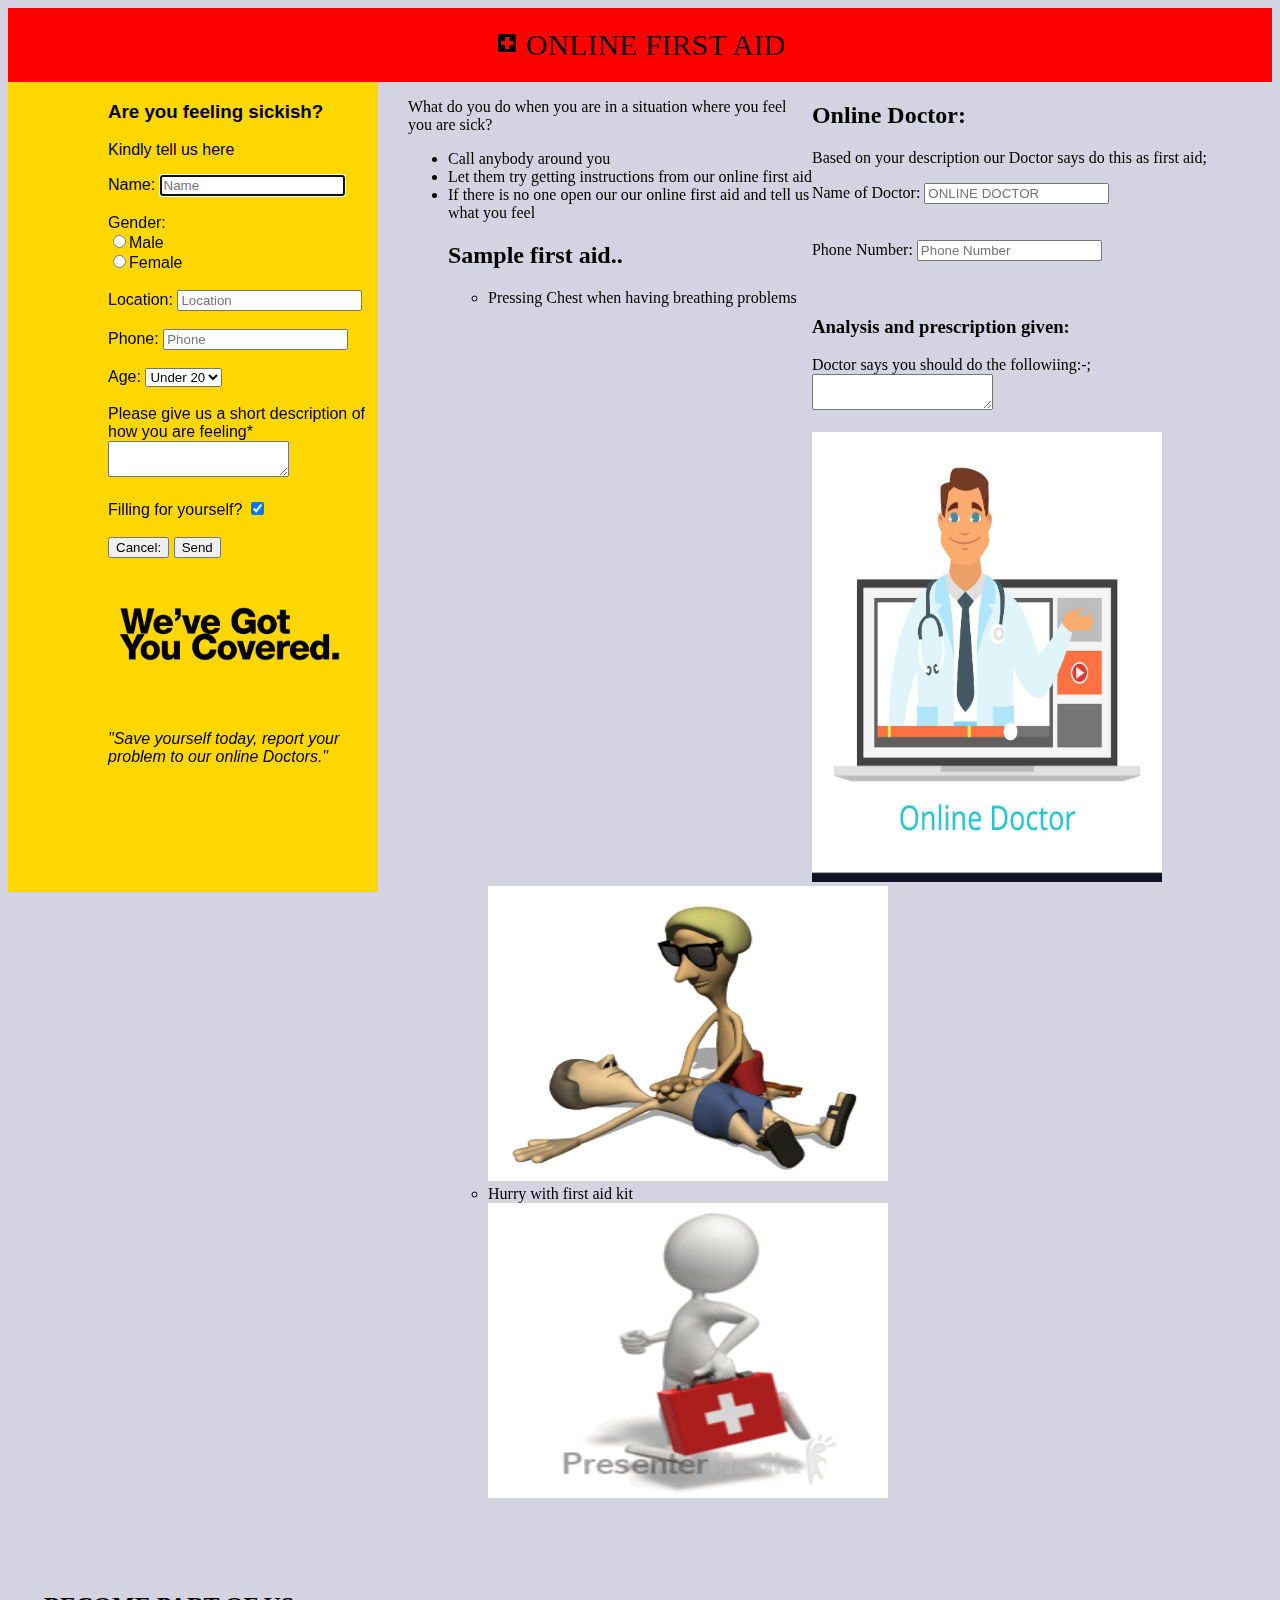
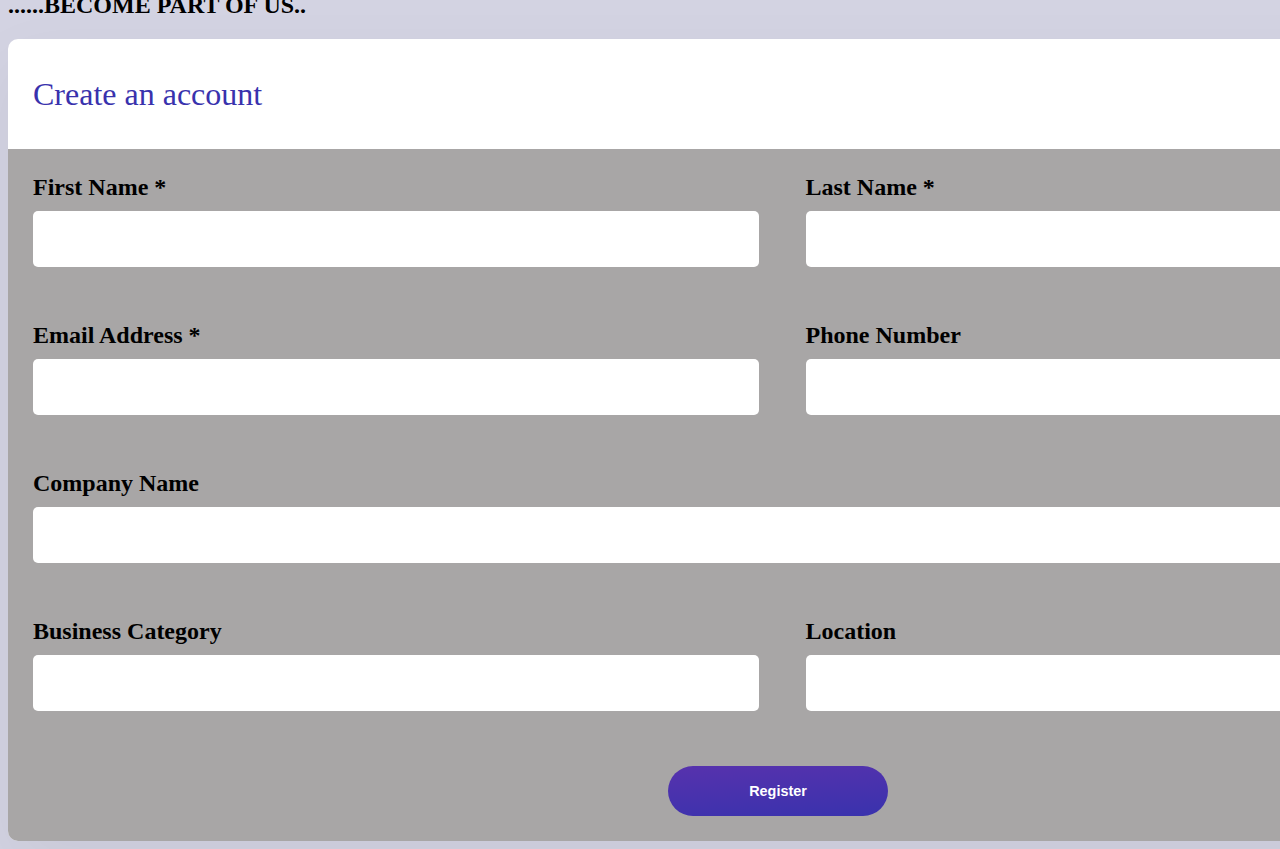
==== aid.html @ 3d76838a "Merge pull request #1 from mmbukane-shy6/master" ====
<!DOCTYPE html>
<html lang="en">
<head>
    <meta charset="UTF-8">
    <meta name="viewport" content="width=device-width, initial-scale=1.0">
    <meta http-equiv="X-UA-Compatible" content="ie=edge">
    <link rel="stylesheet" href="aid.css">
    <link href="https://fonts.googleapis.com/icon?family=Material+Icons" rel="stylesheet">
    <link rel="stylesheet" href="Chatbox.css" type="text/css">
    <link href="https://stackpath.bootstrapcdn.com/font-awesome/4.7.0/css/font-awesome.min.css" rel="stylesheet">
    <title>Online First Aid</title>
</head>
<body>
        <div d="onlinefirstaid"> 
        <div class="body">
        <div id="heady">
            <i class="material-icons">local_hospital</i>
            ONLINE FIRST AID
        </div>
       <div class="patient">
        <h3>Are you feeling sickish?</h3>
        <p>Kindly tell us here</p>
        <form id="form-user" action="#" method="post">
            <div class="form-box error" data-errormsg="">
                <label for="input-name">Name:</label>
                <input type="text" id="input-name" autofocus placeholder="Name" tabindex="1"/>        
            </div>
            <br>
            <div class="form-box" data-errormsg="">
                <label for="input-gender">Gender:</label><br>
                <input type="radio" name="gender" value="Male">Male<br>
                <input type="radio" name="gender" value="Female">Female<br>
            </div>
            <br>
        
            <div class="form-box" data-errormsg="">
                <label for="input-location">Location:</label>
                <input type="text" id="input-location" autofocus placeholder="Location" tabindex=2/>        
            </div>
            <br>
            <div class="form-box" data-errormsg="">
                <label for="input-phone">Phone:</label>
                <input type="text" id="input-phone" autofocus placeholder="Phone" tabindex="3"/>        
            </div>
            <br>
            <div class="form-box" data-errormsg="">
                <label for="input-age">Age:</label>
                <select id="input-age" tabindex="4">
                    <option value="0">Under 20</option>
                    <option value="1">20-30</option>
                    <option value="2">40-50</option>
                    <option value="3">Over 50</option>
                </select>  
            </div>
            <br>
            <lebel for="message">Please give us a short description of how you are feeling*</lebel>
            <br>
            <textarea id="message"></textarea>
            <br>
            <br>
            <div class="form-box" data-errormsg="">
                <label for="input-filling">Filling for yourself?</Filling for yourself?>
                <input type="checkbox" id="filling"  tabindex="5" checked/>        
            </div>
            <br>
            <div class="form-box">
                <button id="button-cancel">Cancel:</button>
                <button id="button-send">Send</button>
            </div>     
            
        </form>
        <img src="covered.img" height="=120px" width=240px>
        <p><em>"Save yourself today, report your problem to our online Doctors."</em></p>

       </div>
        
        <div class="doctor">
            <h2>Online Doctor:</h2>
            <p>Based on your description our Doctor says do this as first aid;</p>
            <div class="form-box error" data-errormsg="">
                <label for="input-name">Name of Doctor:</label>
                <input type="text" id="input-name" autofocus placeholder="ONLINE DOCTOR" tabindex="1"/>        
            </div>
            <br>
            <br>
            <div class="form-box" data-errormsg="">
              <label for="input-phone">Phone Number:</label>
              <input type="text" id="input-phone" autofocus placeholder="Phone Number" tabindex="3"/>        
          </div>
          <br>
          <br>
            <h3>Analysis and prescription given:</h3>
            <lebel for="message">Doctor says you should do the followiing:-;</lebel>
            <br>
            <textarea id="message"></textarea>
            <br>
            <br>
            <div>
            <img src="onlinedoctor.jpg" height="450px" width="350px" alt="">
            </div>
            
        </div>
        <div id="instructions">
            <p>What do you do when you are in a situation where you feel you are sick?</p>
            <ul>
                <li>Call anybody around you</li>
                <li>Let them try getting instructions from our online first aid </li>
                <li>If there is no one open our our online first aid and tell us what you feel</li>
                <h2>Sample first aid..</h2>
                <ul>
                    <li>Pressing Chest when having breathing problems</li>
                    <img src="aid.gif" height="295px" width="400px">
                    <br>
                    <li>Hurry with first aid kit</li>
                    <img src="hurry.gif" height="295px" width="400px">
                </ul>
            </ul>
        </div>
        
        </div>
    </div>
    
    <br>
    <br>
    <br>
    <div id="feedback">
      <h2>......BECOME PART OF US..</h2>
      <div class="wrapper">
        <div class="form">
          <h1 class="title">Create an account </h1>
    
          <form action="#" class="myform">
            <div class="control-from">
              <label for="firstname">First Name *</label>
              <input type="text" id="firstname" value="">
            </div>
    
            <div class="control-from">
              <label for="lastname">Last Name *</label>
              <input type="text" id="lastname" value="" required="">
            </div>
    
            <div class="control-from">
              <label for="emailaddress">Email Address *</label>
              <input type="text" id="emailaddress" value="" required="">
            </div>
    
            <div class="control-from">
              <label for="phonenumber">Phone Number</label>
              <input type="phone" id="phonenumber" value=" " required="">
            </div>
    
            <div class="full-width">
              <label for="companyname">Company Name</label>
              <input type="text" id="companyname" value="" required="">
            </div>
    
            <div class="control-from">
              <label for="businesscategory">Business Category</label>
              <input type="text" id="businesscategory" value=" " required="">
            </div>
    
            <div class="control-from">
              <label for="location">Location </label>
              <input type="text" id="location" value=" " required="">
            </div>
    
            <div class="button">
              <button id="register">Register</button>
            </div>
            </form>
        </div>

          </form>
        </div>
      </div>    
        
      <script src="js/main.js"></script>
    </div>

</body>
</html>
---- aid.css ----
body{
    overflow-x: hidden;
    overflow-y: scroll;

}

.body{
    padding: 0;
    overflow-x: hidden;
    overflow-y: scroll;
}
nav ul{
    list-style-type: none;
    margin: 0;
    padding: 0;    
}
li a {
    display: block;
    width: 100%;
    padding: 8px 16px;
}
li a:hover {
    background-color: #555;
    color: white;
}
nav li{
    display: inline;
}
  

#heady{
    background-color: red;
    text-align: center;
    padding: 20px;
    font-size: 30px;   
     
}
.patient{
    float: left;
    padding-left: 100px;
    width: 270px;
    background-color: gold;
    height: 810px;
    font-family: sans-serif;
    color: black;
}

.doctor{
    float: right;
    padding-right: 65px;
}

#instructions{
padding-left: 400px;
color: black;
}



.wrapper {
  width: 700px;
  background: #FFF;
  border-radius:  10px;
  box-shadow: 0 25px 70px rgba(0,0,0,.05);
  overflow: hidden;
  width: 1570px;

}

h1.title {
  padding: 15px 0;
  margin-left: 25px;
  font-weight: normal;
  color: rgba(57,50,173,1)
}

.form {
  width: 700px;
}

.myform {
  background: rgb(168, 166, 166);
  width: 1490px;
  padding: 25px;
  display: grid;
  grid-template-columns: 1fr 1fr;
  grid-gap: 55px
}

.myform label {
  display: block;
  color: black;
  font-weight: bold;
  font-size: 24px;
  margin-bottom: 10px;
}

.myform input {
  border: 0;
  outline: 0;
  height: 50px;
  background: #FFF;
  width: 100%;
  border-radius: 5px;
  color: #155BDA;
  font-weight: 700;
  font-size: .9rem;
  text-indent: 15px;
  border: 2px solid transparent;
  transition: border 250ms;
}

.full-width {
  grid-column: -1 / 1
}

.button {
  grid-column: -1 / 1;
  display: flex;
  justify-content: center;
}

.button button {
  border: 0;
  outline: 0;
  width: 220px;
  height: 50px;
  border-radius: 50px;
  color: #FFF;
  font-weight: bold;
  font-size: .9rem;
  cursor: pointer;
  background: linear-gradient(356deg, rgba(57,50,173,1) 0%, rgba(87,50,173,1) 100%);
}

.button button:hover {
  background: rgba(57,50,173,1);
}

#feedback{
    width: 100%;
    padding-left: 0px;
}

#feedback h2{
    text-align: justify;
}

body{
  background-color: rgb(211, 211, 226);
  background-repeat: no-repeat;
  background-size: cover;
}
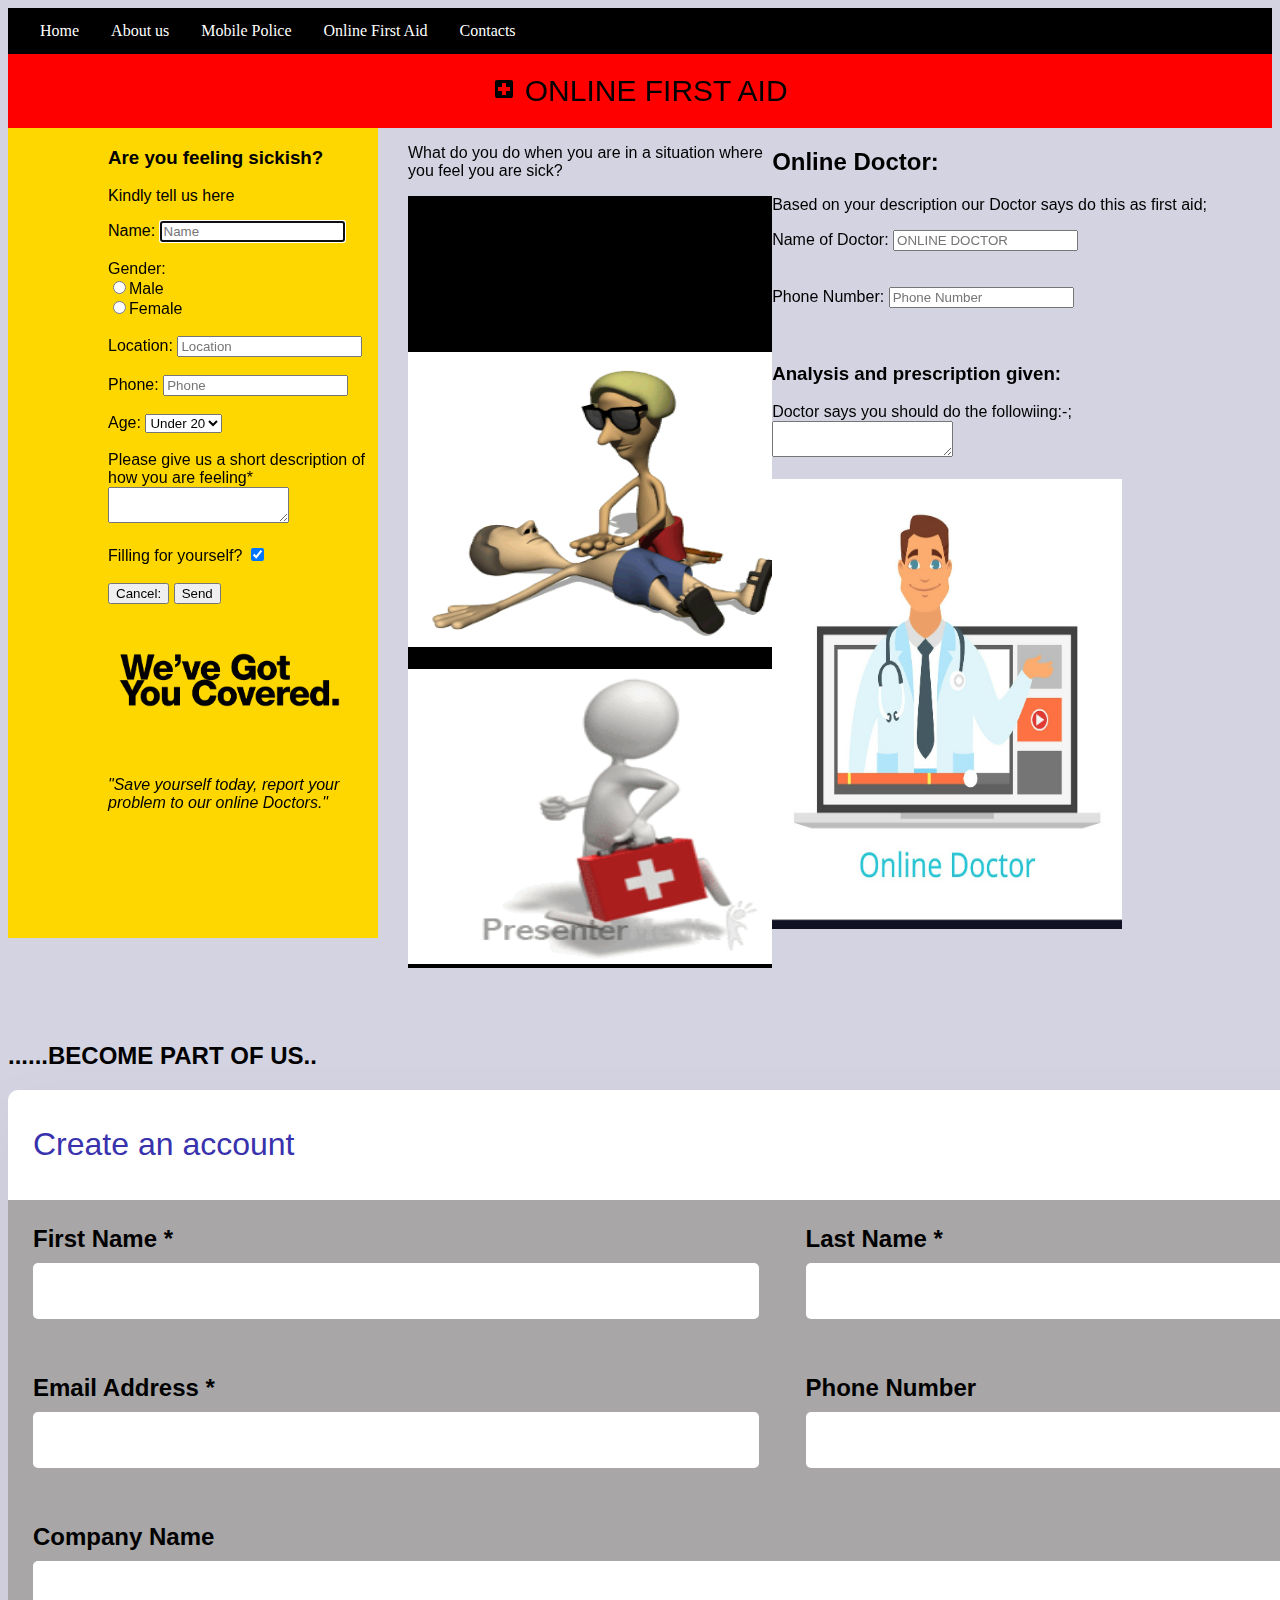
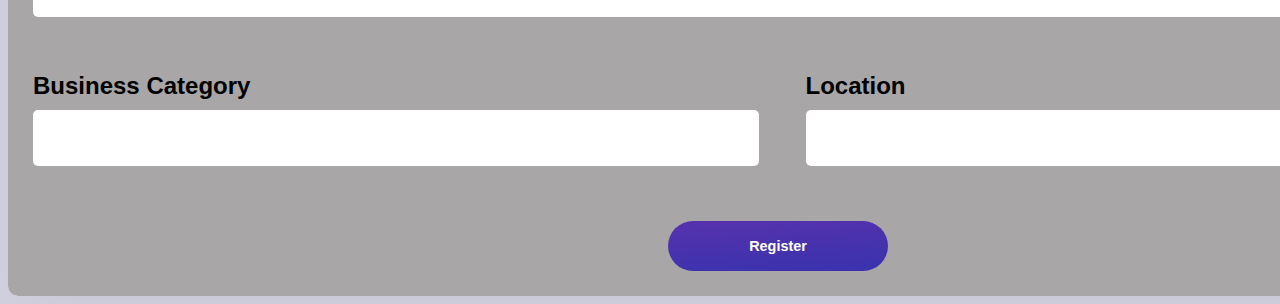
==== commit 80066b4f: "added a navbar to each page" ====
--- a/aid.html
+++ b/aid.html
@@ -8,9 +8,21 @@
     <link href="https://fonts.googleapis.com/icon?family=Material+Icons" rel="stylesheet">
     <link rel="stylesheet" href="Chatbox.css" type="text/css">
     <link href="https://stackpath.bootstrapcdn.com/font-awesome/4.7.0/css/font-awesome.min.css" rel="stylesheet">
+    <link rel="stylesheet" type=text/css href="index.css">
     <title>Online First Aid</title>
 </head>
 <body>
+  <nav>
+    <ul>
+        <li><a href="index.html">Home</a></li>
+        <li><a href="#about">About us</a></li>
+        <li><a href="mobile.html">Mobile Police</a>
+        <li>
+        <li><a href="aid.html">Online First Aid</a>
+        <li>
+        <li><a href="contacs.html">Contacts</a></li>
+    </ul>
+</nav>
         <div d="onlinefirstaid"> 
         <div class="body">
         <div id="heady">
--- a/index.css
+++ b/index.css
@@ -0,0 +1,73 @@
+ul {
+    list-style-type: none;
+    margin: 0;
+    padding: 0;
+    overflow: hidden;
+    background-color:black;
+  }
+  
+  li {
+    float: left;
+  }
+  
+  li a {
+    display: block;
+    color: white;
+    text-align: center;
+    padding: 14px 16px;
+    text-decoration: none;
+   
+  }
+  #home{background-color: darkred;}
+  header{
+    text-align: center;
+    font-size: 40px;
+    font-family: 'Cabin', sans-serif;
+
+
+    color: black;
+    padding-left: 0px;
+    padding-right:0px;
+    background-color:maroon;
+    border: 1px solid;
+    box-shadow: black;
+height: 70px;
+font-size: 35px;
+font-family: 'Righteous', cursive;
+
+
+  }
+ body #home img{
+    height:35em;
+    width:125%;
+    padding-left: 35px;
+    padding-right: 35px;
+      display: block;
+      margin-left: auto;
+      margin-right: auto;
+      width: 100%;
+      height: 37em;
+      }
+      
+      div{
+        font-family: 'Barlow', sans-serif;
+
+      }
+     #history{
+       padding-right:60px;
+     }
+     #vission{
+       padding-right: 40px;
+
+     }
+     #core{
+       padding-left: 40px;
+       text-align: center;
+     }
+     th{
+       font-size: 35px;
+       font-family: 'Libre Baskerville', serif;
+
+
+
+     }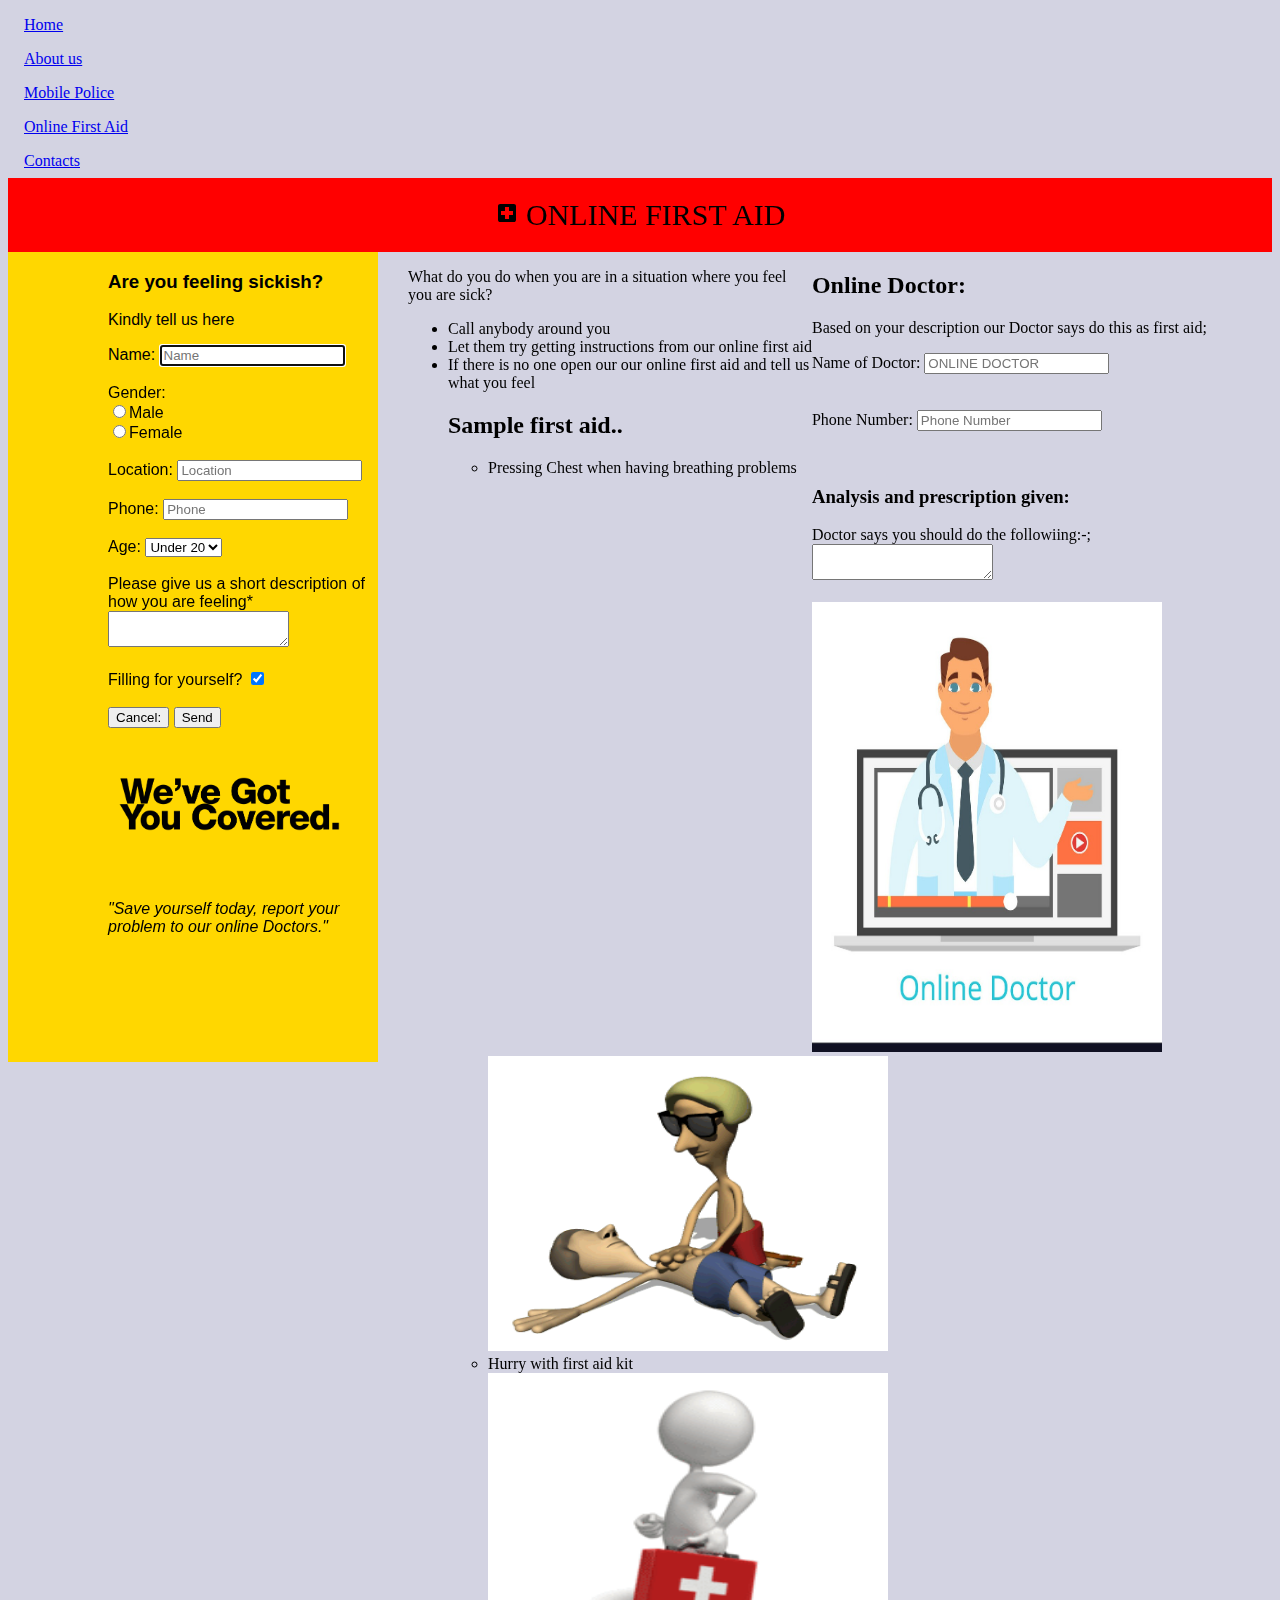
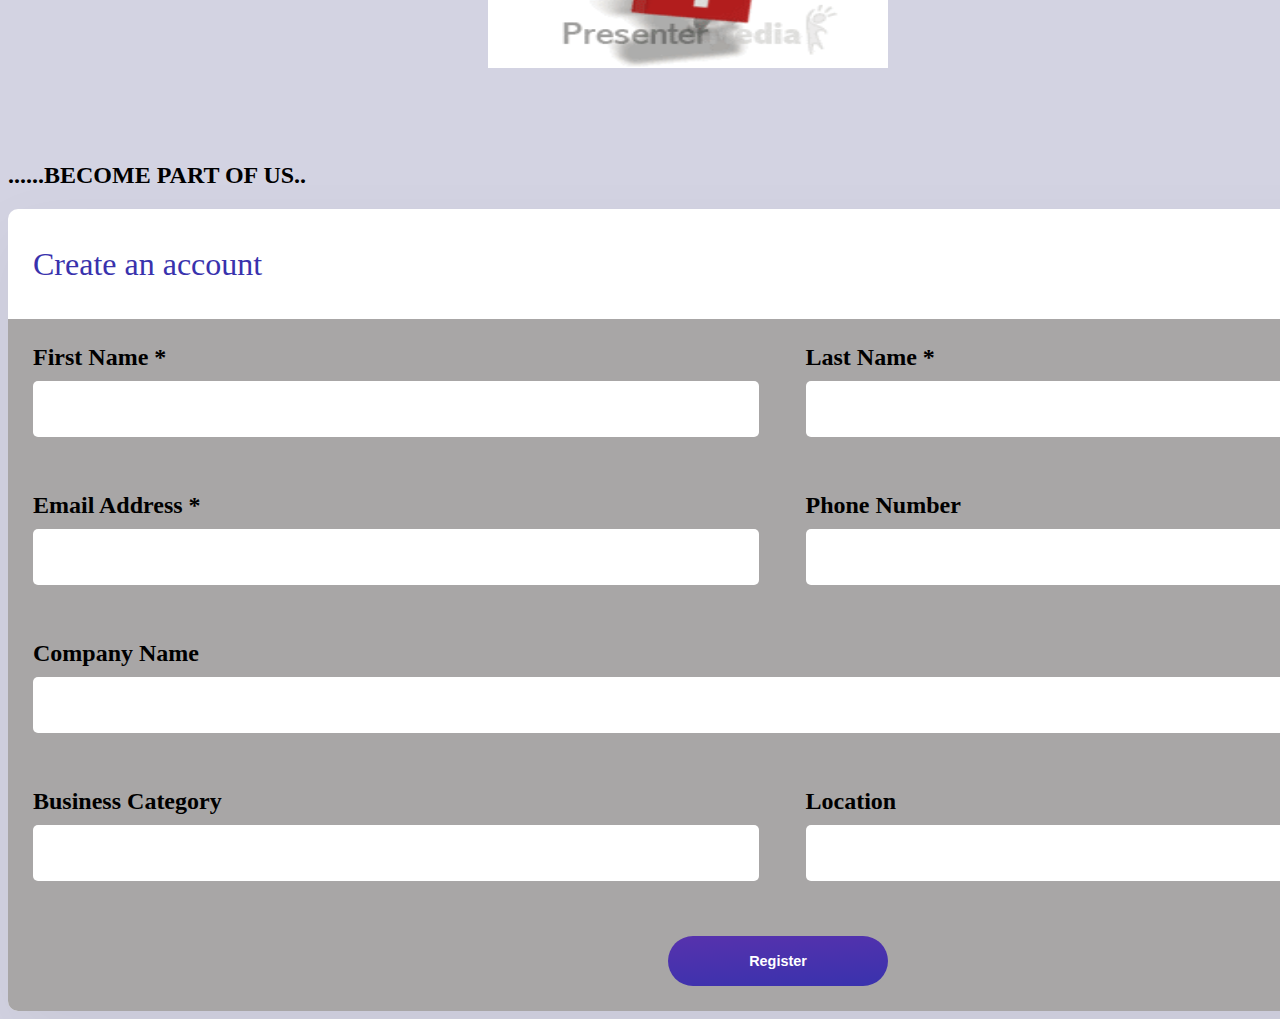
==== commit 8bf49d0e: "made changes" ====
--- a/aid.html
+++ b/aid.html
@@ -8,7 +8,7 @@
     <link href="https://fonts.googleapis.com/icon?family=Material+Icons" rel="stylesheet">
     <link rel="stylesheet" href="Chatbox.css" type="text/css">
     <link href="https://stackpath.bootstrapcdn.com/font-awesome/4.7.0/css/font-awesome.min.css" rel="stylesheet">
-    <link rel="stylesheet" type=text/css href="index.css">
+    <link rel="stylesheet" type=text/css href="aid.css">
     <title>Online First Aid</title>
 </head>
 <body>
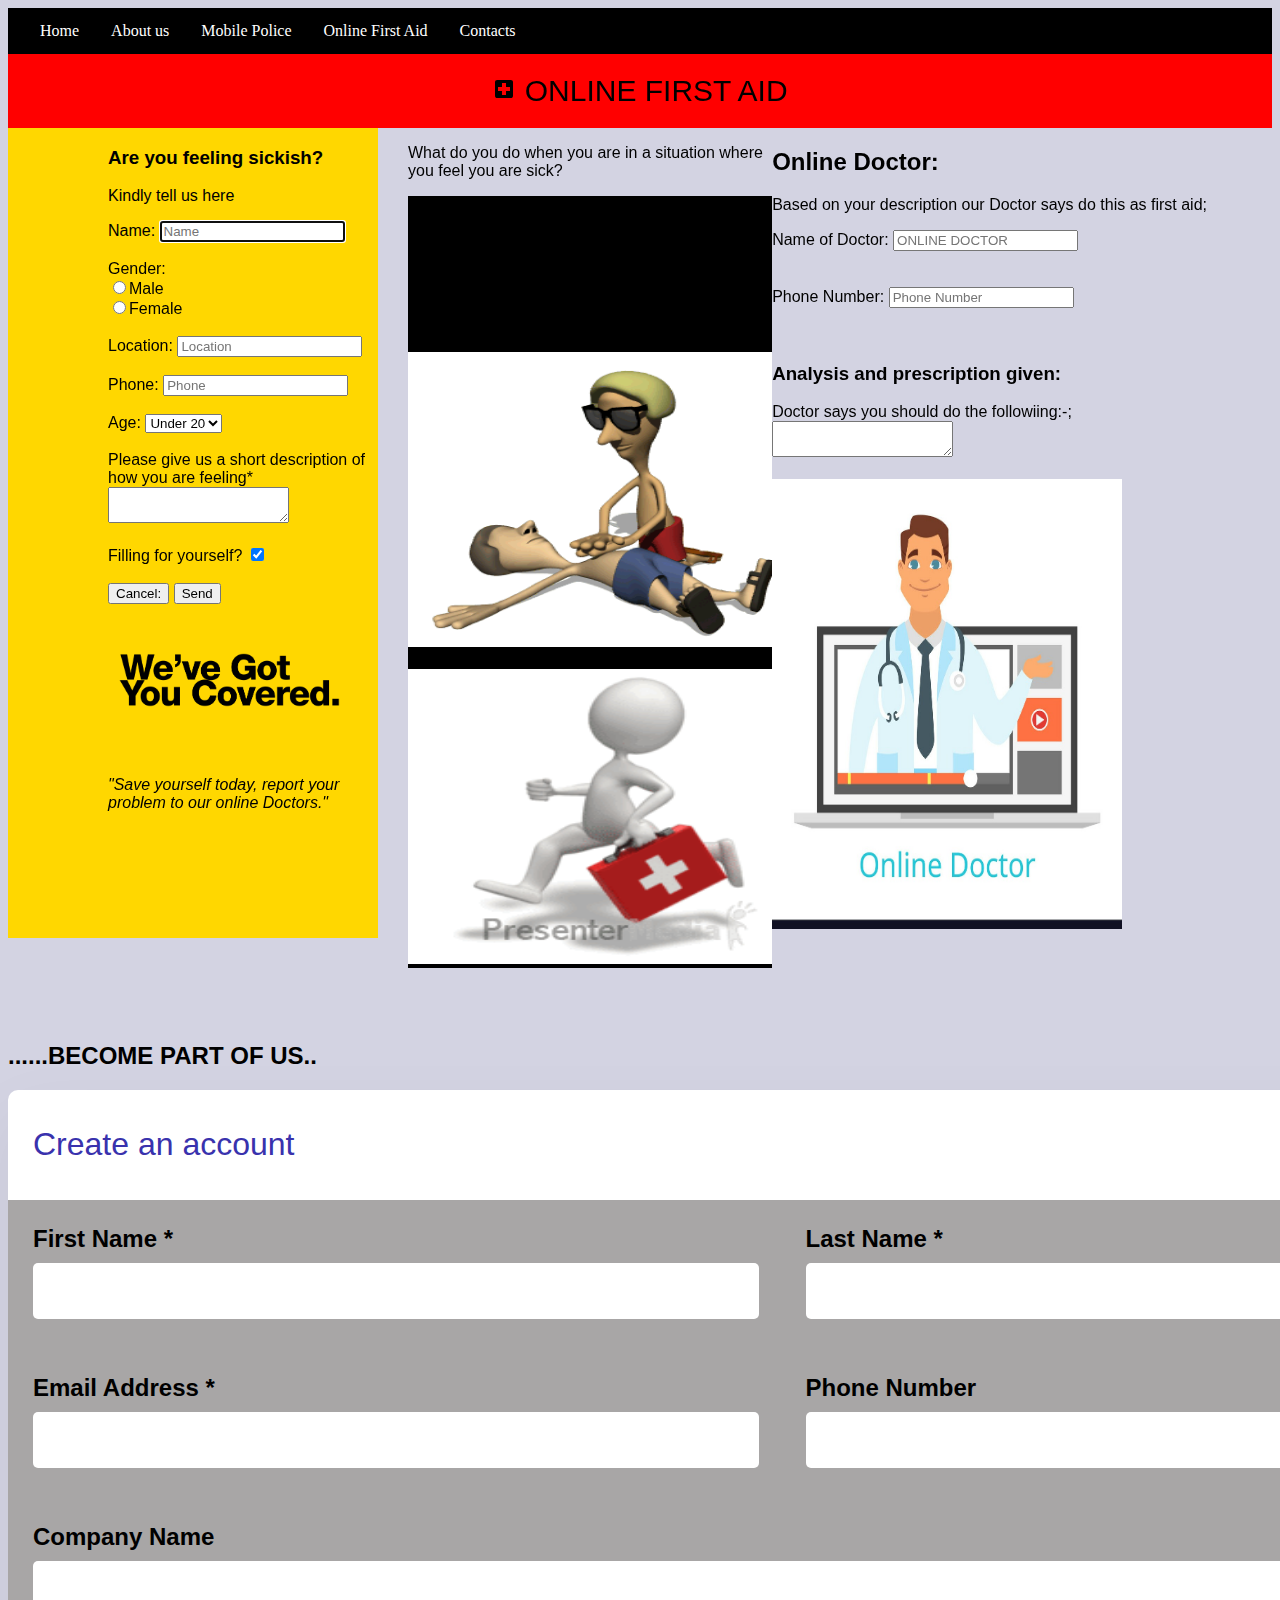
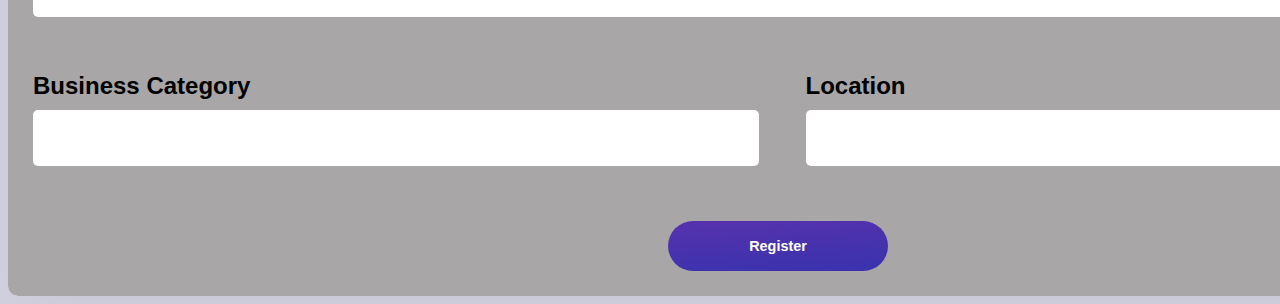
==== commit cd037146: "changes" ====
--- a/aid.html
+++ b/aid.html
@@ -9,6 +9,7 @@
     <link rel="stylesheet" href="Chatbox.css" type="text/css">
     <link href="https://stackpath.bootstrapcdn.com/font-awesome/4.7.0/css/font-awesome.min.css" rel="stylesheet">
     <link rel="stylesheet" type=text/css href="aid.css">
+    <link rel="stylesheet" type=text/css href="index.css">
     <title>Online First Aid</title>
 </head>
 <body>
--- a/index.css
+++ b/index.css
@@ -0,0 +1,73 @@
+ul {
+    list-style-type: none;
+    margin: 0;
+    padding: 0;
+    overflow: hidden;
+    background-color:black;
+  }
+  
+  li {
+    float: left;
+  }
+  
+  li a {
+    display: block;
+    color: white;
+    text-align: center;
+    padding: 14px 16px;
+    text-decoration: none;
+   
+  }
+  #home{background-color: darkred;}
+  header{
+    text-align: center;
+    font-size: 40px;
+    font-family: 'Cabin', sans-serif;
+
+
+    color: black;
+    padding-left: 0px;
+    padding-right:0px;
+    background-color:maroon;
+    border: 1px solid;
+    box-shadow: black;
+height: 70px;
+font-size: 35px;
+font-family: 'Righteous', cursive;
+
+
+  }
+ body #home img{
+    height:35em;
+    width:125%;
+    padding-left: 35px;
+    padding-right: 35px;
+      display: block;
+      margin-left: auto;
+      margin-right: auto;
+      width: 100%;
+      height: 37em;
+      }
+      
+      div{
+        font-family: 'Barlow', sans-serif;
+
+      }
+     #history{
+       padding-right:60px;
+     }
+     #vission{
+       padding-right: 40px;
+
+     }
+     #core{
+       padding-left: 40px;
+       text-align: center;
+     }
+     th{
+       font-size: 35px;
+       font-family: 'Libre Baskerville', serif;
+
+
+
+     }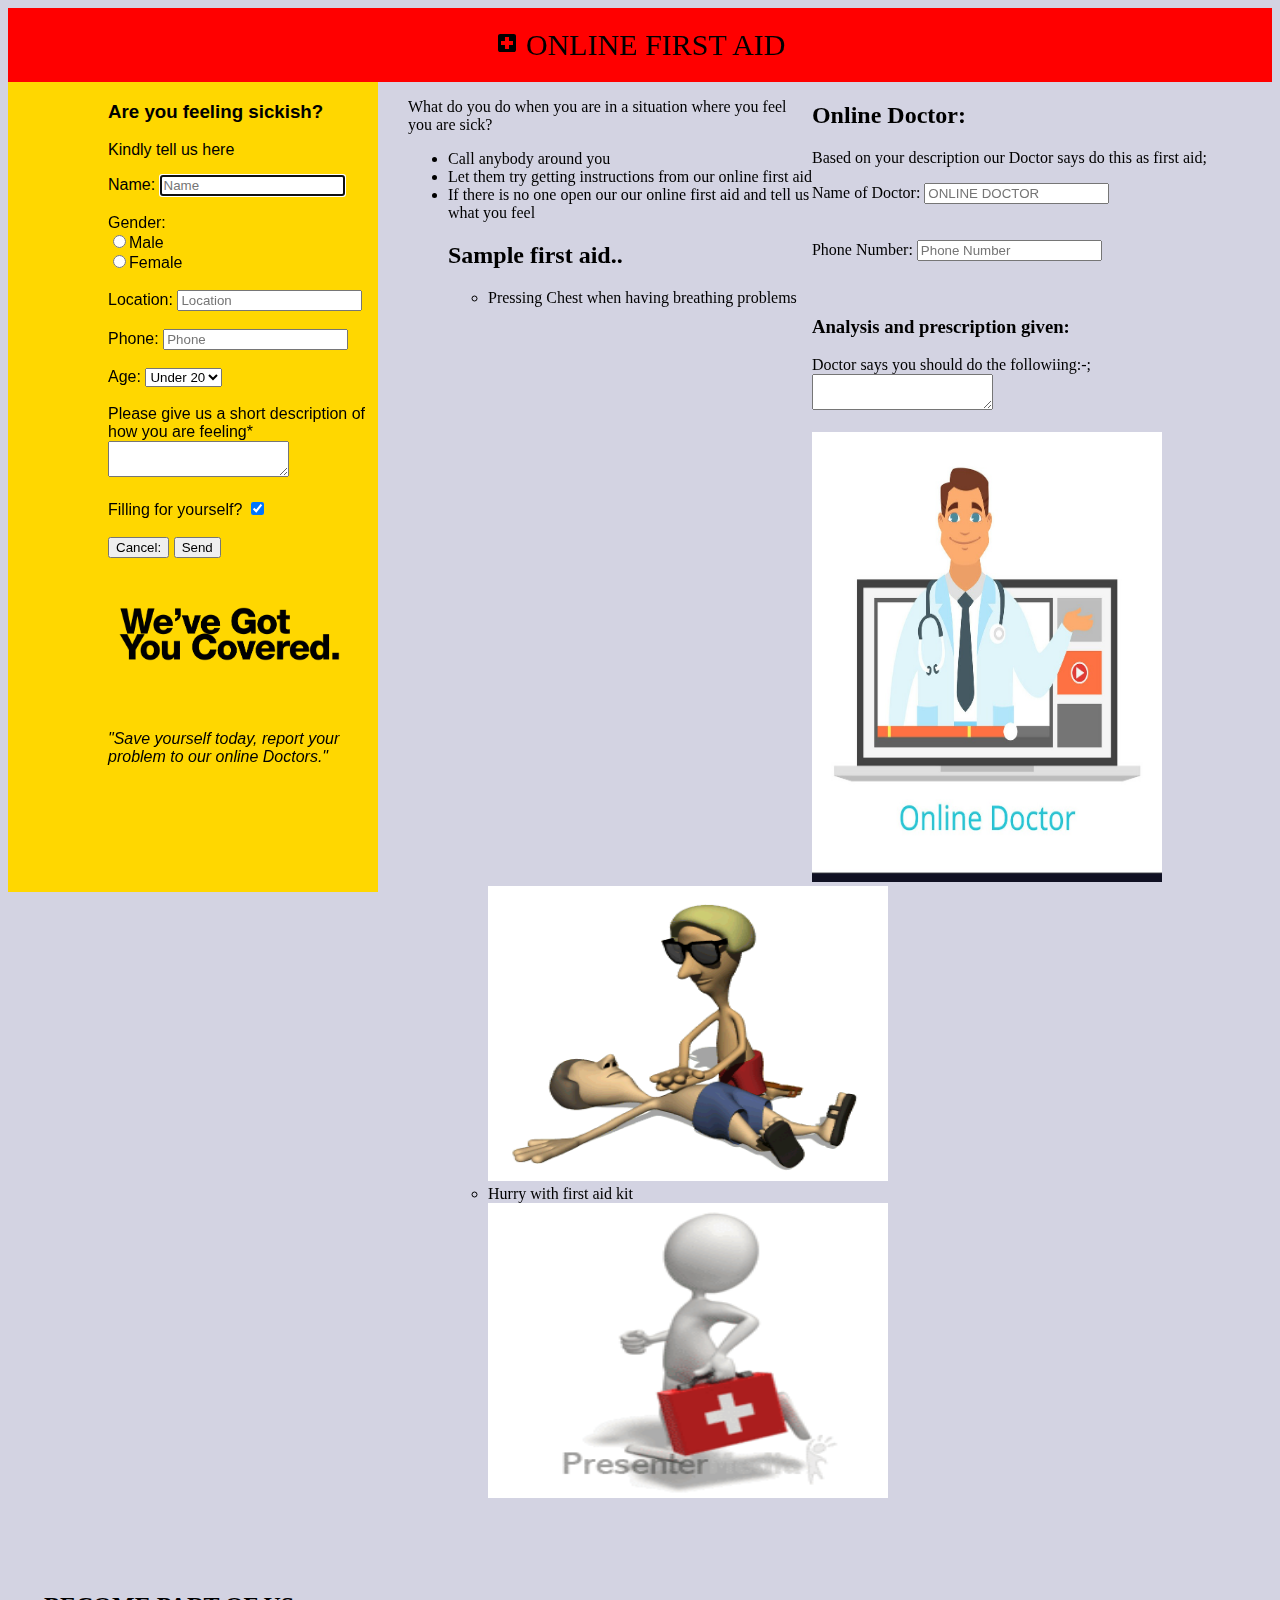
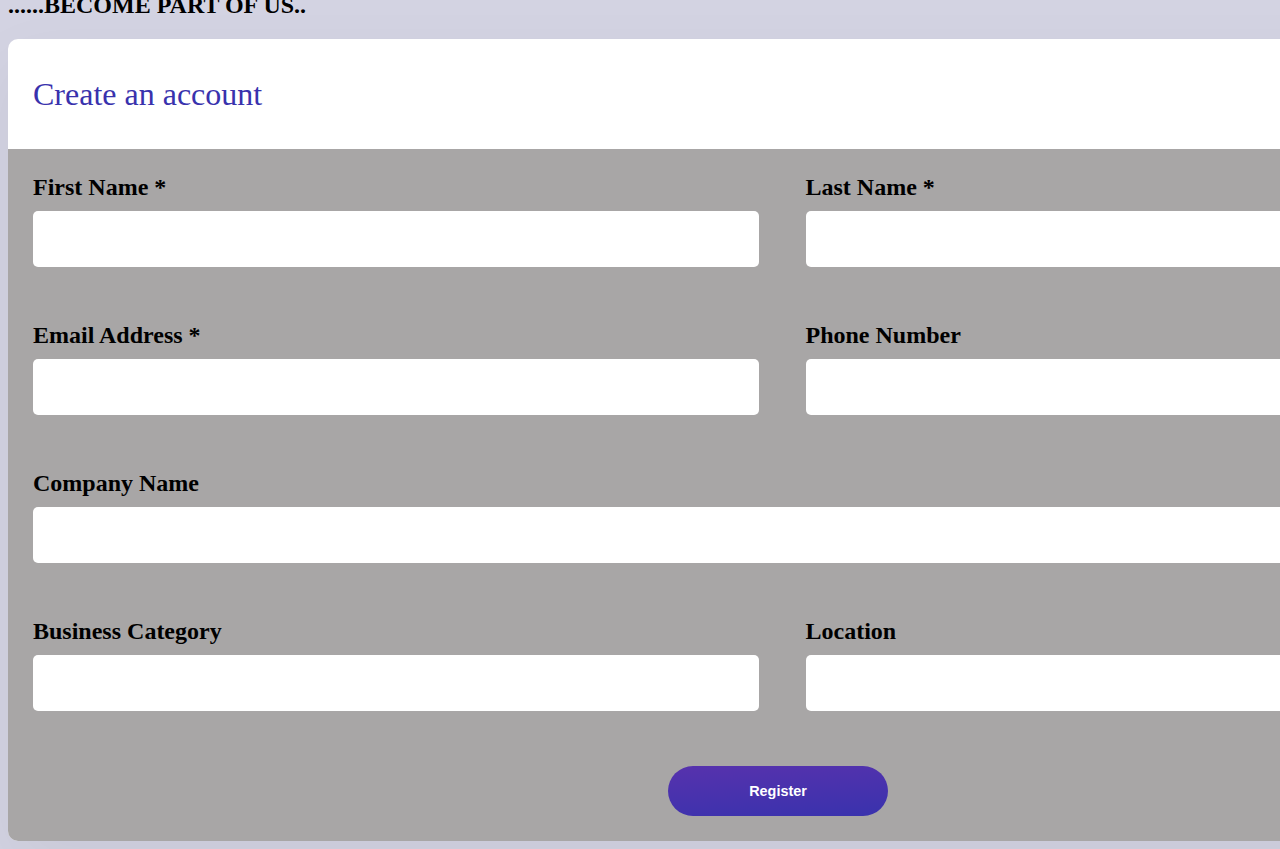
==== commit 83f36c62: "made changes" ====
--- a/aid.html
+++ b/aid.html
@@ -8,12 +8,12 @@
     <link href="https://fonts.googleapis.com/icon?family=Material+Icons" rel="stylesheet">
     <link rel="stylesheet" href="Chatbox.css" type="text/css">
     <link href="https://stackpath.bootstrapcdn.com/font-awesome/4.7.0/css/font-awesome.min.css" rel="stylesheet">
-    <link rel="stylesheet" type=text/css href="aid.css">
-    <link rel="stylesheet" type=text/css href="index.css">
+    <link rel="stylesheet"  href="aid.css">
+    <!-- <link rel="stylesheet" href="index.css"> -->
     <title>Online First Aid</title>
 </head>
 <body>
-  <nav>
+  <!-- <nav>
     <ul>
         <li><a href="index.html">Home</a></li>
         <li><a href="#about">About us</a></li>
@@ -23,9 +23,9 @@
         <li>
         <li><a href="contacs.html">Contacts</a></li>
     </ul>
-</nav>
+</nav> -->
         <div d="onlinefirstaid"> 
-        <div class="body">
+        <div class="bodyy">
         <div id="heady">
             <i class="material-icons">local_hospital</i>
             ONLINE FIRST AID
--- a/aid.css
+++ b/aid.css
@@ -1,31 +1,18 @@
 body{
     overflow-x: hidden;
     overflow-y: scroll;
+    background-color: rgb(211, 211, 226);
+  background-repeat: no-repeat;
+  background-size: cover;
 
 }
 
-.body{
+.bodyy{
     padding: 0;
     overflow-x: hidden;
     overflow-y: scroll;
 }
-nav ul{
-    list-style-type: none;
-    margin: 0;
-    padding: 0;    
-}
-li a {
-    display: block;
-    width: 100%;
-    padding: 8px 16px;
-}
-li a:hover {
-    background-color: #555;
-    color: white;
-}
-nav li{
-    display: inline;
-}
+
   
 
 #heady{
@@ -146,8 +133,3 @@
     text-align: justify;
 }
 
-body{
-  background-color: rgb(211, 211, 226);
-  background-repeat: no-repeat;
-  background-size: cover;
-}--- a/aid.css
+++ b/aid.css
@@ -1,31 +1,18 @@
 body{
     overflow-x: hidden;
     overflow-y: scroll;
+    background-color: rgb(211, 211, 226);
+  background-repeat: no-repeat;
+  background-size: cover;
 
 }
 
-.body{
+.bodyy{
     padding: 0;
     overflow-x: hidden;
     overflow-y: scroll;
 }
-nav ul{
-    list-style-type: none;
-    margin: 0;
-    padding: 0;    
-}
-li a {
-    display: block;
-    width: 100%;
-    padding: 8px 16px;
-}
-li a:hover {
-    background-color: #555;
-    color: white;
-}
-nav li{
-    display: inline;
-}
+
   
 
 #heady{
@@ -146,8 +133,3 @@
     text-align: justify;
 }
 
-body{
-  background-color: rgb(211, 211, 226);
-  background-repeat: no-repeat;
-  background-size: cover;
-}